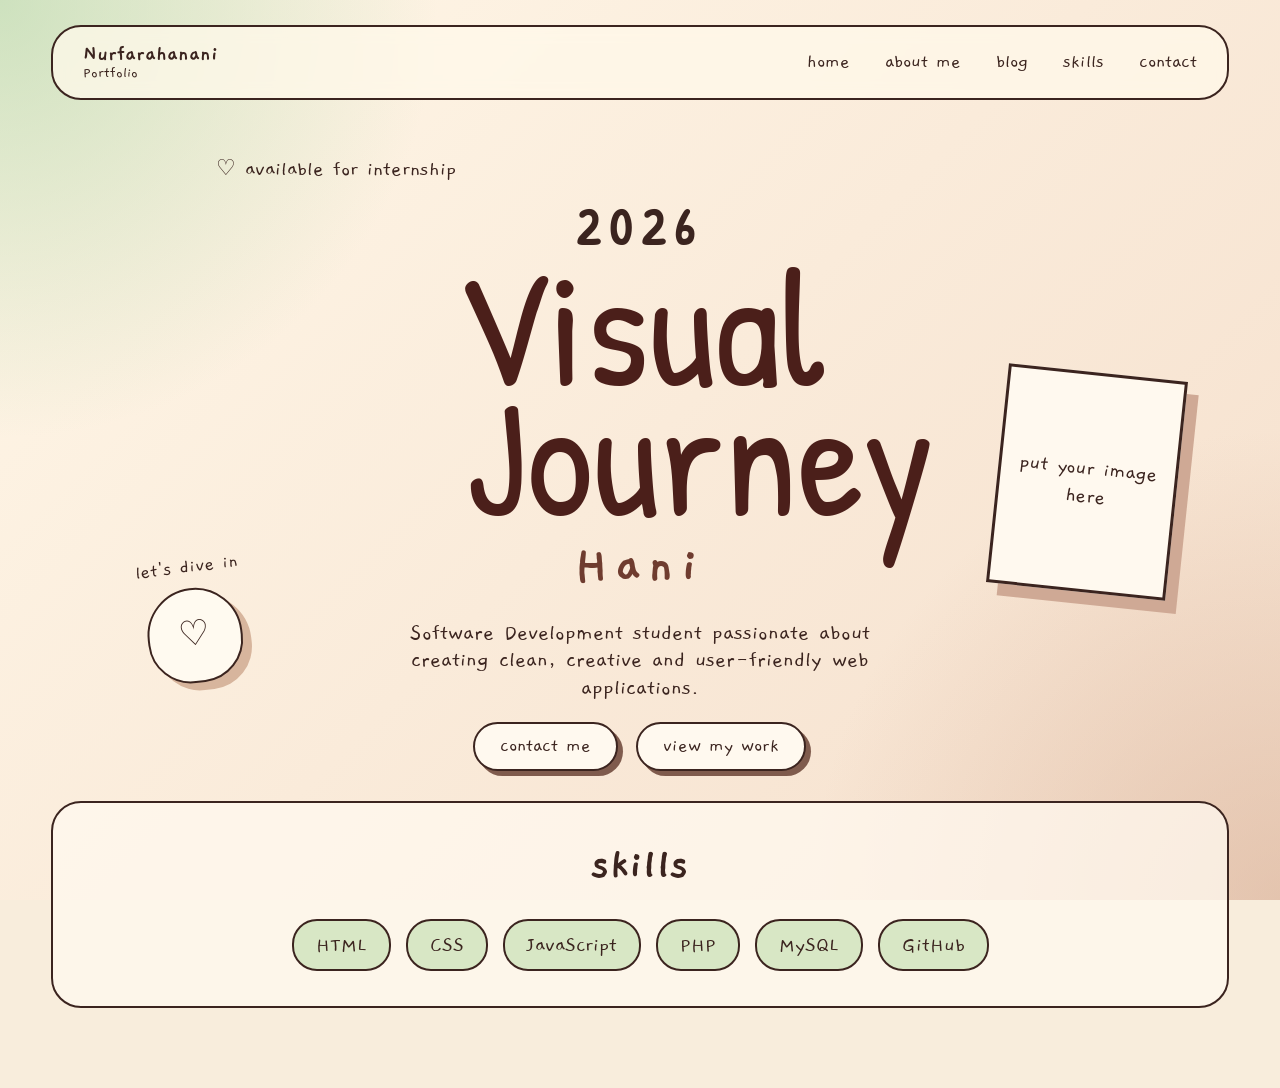
==== index.html @ 1315e707 "Added homepage first draft" ====
<!DOCTYPE html>
<html lang="en">
<head>
  <meta charset="UTF-8" />
  <meta name="viewport" content="width=device-width, initial-scale=1.0" />
  <title>Hani | Portfolio</title>
  <link rel="stylesheet" href="css/style.css" />
</head>
<body>

  <div class="page-bg"></div>

  <header class="navbar">
    <a href="index.html" class="brand">
      <span>Nurfarahanani</span>
      <small>Portfolio</small>
    </a>

    <nav class="nav-links" id="navLinks">
      <a href="index.html">home</a>
      <a href="about.html">about me</a>
      <a href="blog.html">blog</a>
      <a href="#skills">skills</a>
      <a href="#" onclick="openContact()">contact</a>
    </nav>

    <button class="menu-btn" onclick="toggleMenu()">☰</button>
  </header>

  <main class="hero">
    <p class="small-note">♡ available for internship</p>

    <section class="hero-content">
      <div class="doodle-box">
        <p>let's dive in</p>
        <div class="cat">♡</div>
      </div>

      <div class="main-title">
        <span class="year">2026</span>
        <h1>Visual<br><span>Journey</span></h1>
        <h2>Hani</h2>
        <p>
          Software Development student passionate about creating clean,
          creative and user-friendly web applications.
        </p>

        <div class="hero-buttons">
          <button onclick="openContact()">contact me</button>
          <a href="blog.html">view my work</a>
        </div>
      </div>

      <div class="photo-card">
        <div class="photo-placeholder">
          <p>put your image here</p>
        </div>
      </div>
    </section>
  </main>

  <section class="skills-section" id="skills">
    <h2>skills</h2>
    <div class="skills-grid">
      <span>HTML</span>
      <span>CSS</span>
      <span>JavaScript</span>
      <span>PHP</span>
      <span>MySQL</span>
      <span>GitHub</span>
    </div>
  </section>

  <div class="contact-popup" id="contactPopup">
    <div class="popup-card">
      <button class="close-popup" onclick="closeContact()">×</button>
      <h2>Contact Me</h2>
      <p><b>Email:</b> nrfarahananijaafar@gmail.com</p>
      <p><b>GitHub:</b> github.com/nurfarahanani</p>
      <p><b>Status:</b> Available for internship</p>
    </div>
  </div>

  <script src="js/script.js"></script>
</body>
</html>
---- css/style.css ----
@import url('https://fonts.googleapis.com/css2?family=Gaegu:wght@300;400;700&family=Patrick+Hand&display=swap');

* {
  margin: 0;
  padding: 0;
  box-sizing: border-box;
}

body {
  font-family: "Gaegu", cursive;
  min-height: 100vh;
  color: #3b241f;
  overflow-x: hidden;
  background: #f8eddc;
}

.page-bg {
  position: fixed;
  inset: 0;
  background:
    radial-gradient(circle at top left, rgba(179, 214, 168, 0.65), transparent 28%),
    radial-gradient(circle at bottom right, rgba(214, 174, 150, 0.55), transparent 30%),
    linear-gradient(135deg, #fff7e8, #f5dfcc);
  z-index: -1;
}

.navbar {
  width: 92%;
  margin: 25px auto 0;
  padding: 18px 30px;
  display: flex;
  align-items: center;
  justify-content: space-between;
  border: 2px solid #3b241f;
  border-radius: 30px;
  background: rgba(255, 248, 234, 0.75);
  backdrop-filter: blur(8px);
}

.brand {
  color: #3b241f;
  text-decoration: none;
  display: flex;
  flex-direction: column;
  line-height: 0.9;
  font-size: 23px;
  font-weight: 700;
}

.brand small {
  font-size: 16px;
  font-weight: 400;
}

.nav-links {
  display: flex;
  gap: 35px;
  align-items: center;
}

.nav-links a {
  color: #3b241f;
  text-decoration: none;
  font-size: 20px;
  position: relative;
}

.nav-links a::after {
  content: "";
  width: 0;
  height: 2px;
  background: #7c4a3b;
  position: absolute;
  left: 0;
  bottom: -4px;
  transition: 0.3s;
}

.nav-links a:hover::after {
  width: 100%;
}

.menu-btn {
  display: none;
  background: none;
  border: none;
  font-size: 30px;
  color: #3b241f;
}

.hero {
  width: 92%;
  margin: 55px auto 0;
  min-height: 68vh;
  position: relative;
}

.small-note {
  font-size: 22px;
  margin-left: 14%;
  margin-bottom: 10px;
}

.hero-content {
  display: grid;
  grid-template-columns: 1fr 2fr 1fr;
  align-items: center;
  gap: 20px;
}

.doodle-box {
  align-self: end;
  margin-bottom: 80px;
  text-align: center;
  font-size: 20px;
  transform: rotate(-7deg);
}

.cat {
  width: 95px;
  height: 95px;
  margin: 8px auto;
  border: 2px solid #3b241f;
  border-radius: 50% 50% 45% 45%;
  display: grid;
  place-items: center;
  font-size: 35px;
  background: #fffaf0;
  box-shadow: 8px 8px 0 #d7b59d;
}

.main-title {
  text-align: center;
}

.year {
  font-family: "Patrick Hand", cursive;
  font-size: 50px;
  letter-spacing: 10px;
  font-weight: bold;
}

.main-title h1 {
  font-family: "Patrick Hand", cursive;
  font-size: clamp(90px, 13vw, 180px);
  line-height: 0.78;
  font-weight: 400;
  color: #4b1f1a;
}

.main-title h1 span {
  display: inline-block;
  transform: translateX(60px);
}

.main-title h2 {
  font-size: 55px;
  letter-spacing: 7px;
  margin-top: 10px;
  color: #6f3c2f;
}

.main-title p {
  max-width: 520px;
  margin: 20px auto;
  font-size: 23px;
  line-height: 1.2;
}

.hero-buttons {
  display: flex;
  justify-content: center;
  gap: 18px;
  flex-wrap: wrap;
}

.hero-buttons button,
.hero-buttons a {
  font-family: "Gaegu", cursive;
  font-size: 20px;
  border: 2px solid #3b241f;
  border-radius: 30px;
  padding: 10px 25px;
  text-decoration: none;
  color: #3b241f;
  background: #fff9ef;
  cursor: pointer;
  box-shadow: 5px 5px 0 #7f5b4d;
  transition: 0.2s;
}

.hero-buttons button:hover,
.hero-buttons a:hover {
  transform: translate(3px, 3px);
  box-shadow: 2px 2px 0 #7f5b4d;
}

.photo-card {
  justify-self: center;
  transform: rotate(6deg);
}

.photo-placeholder {
  width: 180px;
  height: 220px;
  background: #fff9ef;
  border: 3px solid #3b241f;
  padding: 12px;
  display: grid;
  place-items: center;
  text-align: center;
  box-shadow: 12px 12px 0 #cfa995;
  font-size: 22px;
}

.skills-section {
  width: 92%;
  margin: 30px auto 80px;
  padding: 35px;
  border: 2px solid #3b241f;
  border-radius: 30px;
  background: rgba(255, 249, 239, 0.75);
}

.skills-section h2 {
  text-align: center;
  font-size: 45px;
  margin-bottom: 25px;
}

.skills-grid {
  display: flex;
  justify-content: center;
  gap: 15px;
  flex-wrap: wrap;
}

.skills-grid span {
  border: 2px solid #3b241f;
  border-radius: 25px;
  padding: 10px 22px;
  font-size: 22px;
  background: #d8e7c5;
}

.contact-popup {
  position: fixed;
  inset: 0;
  background: rgba(59, 36, 31, 0.35);
  display: none;
  justify-content: center;
  align-items: center;
  z-index: 99;
}

.contact-popup.active {
  display: flex;
}

.popup-card {
  width: min(420px, 90%);
  background: #fff9ef;
  border: 3px solid #3b241f;
  border-radius: 25px;
  padding: 30px;
  box-shadow: 12px 12px 0 #7f5b4d;
  position: relative;
  animation: pop 0.25s ease;
}

.popup-card h2 {
  font-size: 42px;
  margin-bottom: 15px;
}

.popup-card p {
  font-size: 22px;
  margin: 8px 0;
}

.close-popup {
  position: absolute;
  right: 18px;
  top: 12px;
  border: none;
  background: transparent;
  font-size: 35px;
  cursor: pointer;
  color: #3b241f;
}

@keyframes pop {
  from {
    transform: scale(0.85);
    opacity: 0;
  }
  to {
    transform: scale(1);
    opacity: 1;
  }
}

@media (max-width: 850px) {
  .navbar {
    padding: 15px 20px;
  }

  .menu-btn {
    display: block;
  }

  .nav-links {
    position: absolute;
    top: 95px;
    right: 4%;
    width: 220px;
    background: #fff9ef;
    border: 2px solid #3b241f;
    border-radius: 20px;
    padding: 20px;
    flex-direction: column;
    gap: 15px;
    display: none;
    z-index: 10;
  }

  .nav-links.active {
    display: flex;
  }

  .hero-content {
    grid-template-columns: 1fr;
    text-align: center;
  }

  .doodle-box {
    order: 3;
    margin-bottom: 10px;
  }

  .main-title h1 {
    font-size: 95px;
  }

  .main-title h1 span {
    transform: translateX(0);
  }

  .photo-card {
    transform: rotate(0);
  }

  .photo-placeholder {
    width: 150px;
    height: 180px;
  }

  .small-note {
    margin-left: 0;
    text-align: center;
  }
}
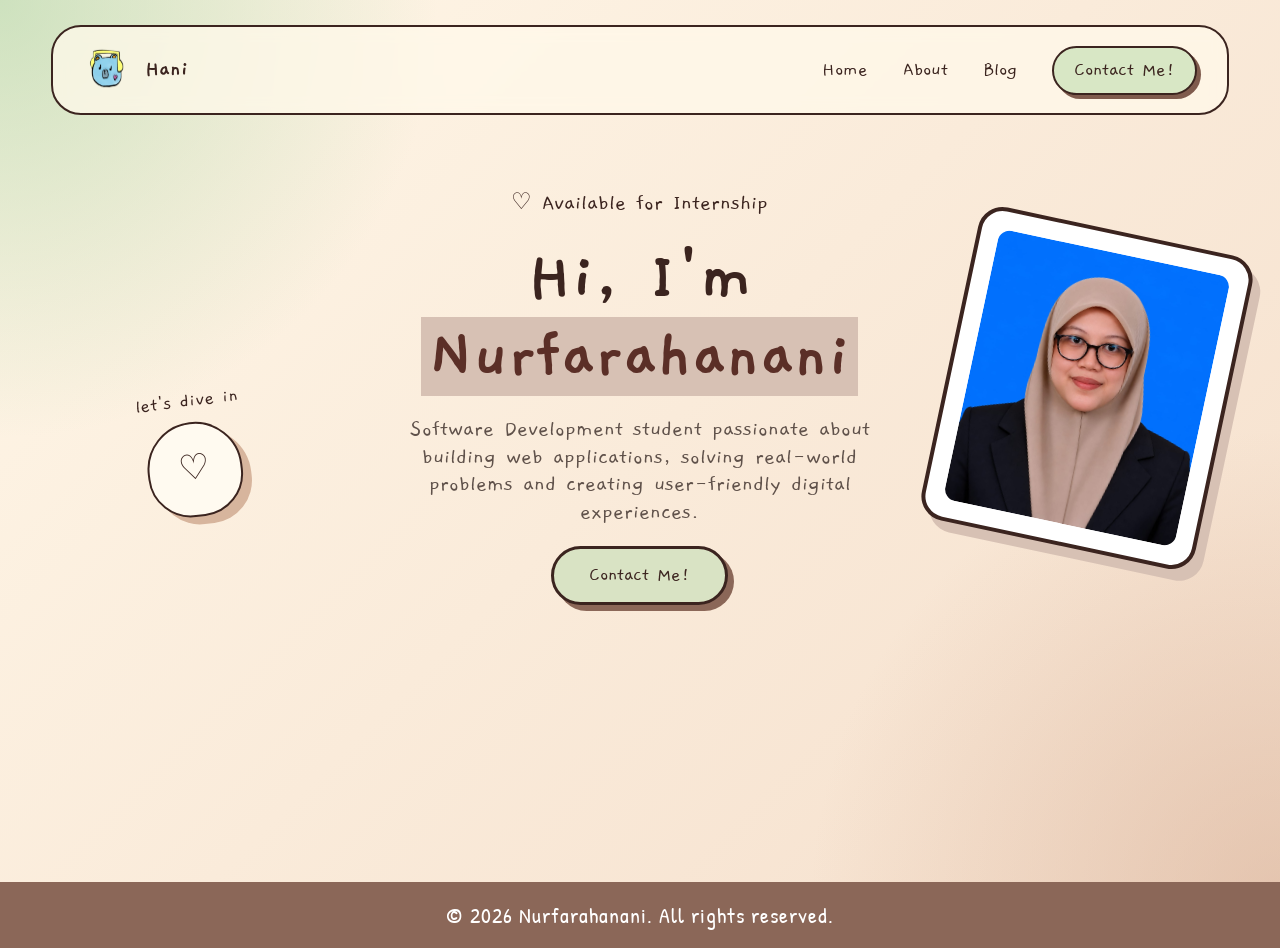
==== commit b926c8dc: "Refined homepage section" ====
--- a/index.html
+++ b/index.html
@@ -3,7 +3,8 @@
 <head>
   <meta charset="UTF-8" />
   <meta name="viewport" content="width=device-width, initial-scale=1.0" />
-  <title>Hani | Portfolio</title>
+  <title>Portfolio</title>
+  <link rel="icon" href="images/logo.png">
   <link rel="stylesheet" href="css/style.css" />
 </head>
 <body>
@@ -12,23 +13,24 @@
 
   <header class="navbar">
     <a href="index.html" class="brand">
-      <span>Nurfarahanani</span>
-      <small>Portfolio</small>
+        <img src="images/bear.png" alt="Logo" class="nav-logo">
+
+        <div>
+            <span>Hani</span>
+        </div>
     </a>
 
     <nav class="nav-links" id="navLinks">
-      <a href="index.html">home</a>
-      <a href="about.html">about me</a>
-      <a href="blog.html">blog</a>
-      <a href="#skills">skills</a>
-      <a href="#" onclick="openContact()">contact</a>
+      <a href="index.html">Home</a>
+      <a href="about.html">About</a>
+      <a href="blog.html">Blog</a>
+      <a href="#" class="contact-nav" onclick="openContact()">Contact Me!</a>
     </nav>
 
     <button class="menu-btn" onclick="toggleMenu()">☰</button>
   </header>
 
   <main class="hero">
-    <p class="small-note">♡ available for internship</p>
 
     <section class="hero-content">
       <div class="doodle-box">
@@ -37,39 +39,37 @@
       </div>
 
       <div class="main-title">
-        <span class="year">2026</span>
-        <h1>Visual<br><span>Journey</span></h1>
-        <h2>Hani</h2>
-        <p>
-          Software Development student passionate about creating clean,
-          creative and user-friendly web applications.
+
+        <p class="availability">
+            ♡ Available for Internship
+        </p>
+
+        <h1>
+            Hi, I'm <span>Nurfarahanani</span>
+        </h1>
+
+        <p class="hero-desc">
+            Software Development student passionate about building web applications,
+            solving real-world problems and creating user-friendly digital experiences.
         </p>
 
         <div class="hero-buttons">
-          <button onclick="openContact()">contact me</button>
-          <a href="blog.html">view my work</a>
+            <button onclick="openContact()">
+                Contact Me!
+            </button>
+
         </div>
-      </div>
 
-      <div class="photo-card">
-        <div class="photo-placeholder">
-          <p>put your image here</p>
+    </div>
+
+        <div class="photo-card">
+            <div class="doodle-frame">
+                <img src="images/profile pic.jpeg" alt="Hani">
+            </div>
         </div>
-      </div>
     </section>
   </main>
 
-  <section class="skills-section" id="skills">
-    <h2>skills</h2>
-    <div class="skills-grid">
-      <span>HTML</span>
-      <span>CSS</span>
-      <span>JavaScript</span>
-      <span>PHP</span>
-      <span>MySQL</span>
-      <span>GitHub</span>
-    </div>
-  </section>
 
   <div class="contact-popup" id="contactPopup">
     <div class="popup-card">
@@ -82,5 +82,10 @@
   </div>
 
   <script src="js/script.js"></script>
+
+    <footer class="footer">
+        <p>© 2026 Nurfarahanani. All rights reserved.</p>
+    </footer>
+
 </body>
 </html>
--- a/css/style.css
+++ b/css/style.css
@@ -41,10 +41,22 @@
   color: #3b241f;
   text-decoration: none;
   display: flex;
-  flex-direction: column;
+  align-items: center;
+  gap: 12px;
   line-height: 0.9;
   font-size: 23px;
   font-weight: 700;
+}
+
+.brand div{
+  display:flex;
+  flex-direction:column;
+}
+
+.nav-logo{
+    width:50px;
+    height:50px;
+    border-radius:50%;
 }
 
 .brand small {
@@ -140,17 +152,33 @@
   font-weight: bold;
 }
 
-.main-title h1 {
-  font-family: "Patrick Hand", cursive;
-  font-size: clamp(90px, 13vw, 180px);
-  line-height: 0.78;
-  font-weight: 400;
-  color: #4b1f1a;
+.main-title h1{
+    font-size:4.5rem;
+    line-height:1.1;
+    color:#3b241f;
+    margin-bottom:15px;
 }
 
 .main-title h1 span {
   display: inline-block;
-  transform: translateX(60px);
+  color: #5b2f27;
+  background: #d7c1b4;
+  padding: 0 8px;
+  border-radius: 0;
+  transform: none;
+}
+
+.hero-desc{
+    max-width:500px;
+    font-size:1.1rem;
+    line-height:1.8;
+    color:#5f514a;
+    margin:20px auto;
+}
+
+.availability{
+    margin-bottom:20px;
+    font-size:1rem;
 }
 
 .main-title h2 {
@@ -174,19 +202,46 @@
   flex-wrap: wrap;
 }
 
+.main-title h2 {
+  font-size: 55px;
+  letter-spacing: 7px;
+  margin-top: 10px;
+  color: #6f3c2f;
+}
+
+.main-title p {
+  max-width: 520px;
+  margin: 20px auto;
+  font-size: 23px;
+  line-height: 1.2;
+}
+
+.hero-buttons {
+  display: flex;
+  justify-content: center;
+  gap: 18px;
+  flex-wrap: wrap;
+}
+
 .hero-buttons button,
-.hero-buttons a {
-  font-family: "Gaegu", cursive;
-  font-size: 20px;
-  border: 2px solid #3b241f;
-  border-radius: 30px;
-  padding: 10px 25px;
-  text-decoration: none;
-  color: #3b241f;
-  background: #fff9ef;
-  cursor: pointer;
-  box-shadow: 5px 5px 0 #7f5b4d;
-  transition: 0.2s;
+.hero-buttons a{
+    background: #d9e3c4; /* warna hijau navbar */
+    color: #3b241f;
+
+    border: 3px solid #3b241f;
+    border-radius: 50px;
+
+    padding: 14px 35px;
+
+    font-family: inherit;
+    font-size: 20px;
+
+    box-shadow: 6px 6px 0 #8b6758;
+
+    text-decoration: none;
+    cursor: pointer;
+
+    transition: all 0.3s ease;
 }
 
 .hero-buttons button:hover,
@@ -200,17 +255,43 @@
   transform: rotate(6deg);
 }
 
-.photo-placeholder {
-  width: 180px;
-  height: 220px;
-  background: #fff9ef;
-  border: 3px solid #3b241f;
-  padding: 12px;
-  display: grid;
-  place-items: center;
-  text-align: center;
-  box-shadow: 12px 12px 0 #cfa995;
-  font-size: 22px;
+
+.photo-placeholder{
+    width:180px;
+    height:220px;
+    overflow:hidden;
+}
+
+.photo-placeholder img{
+    width:100%;
+    height:100%;
+    object-fit:cover;
+}
+
+.doodle-frame{
+    width:280px;
+    height:320px;
+
+    padding:18px;
+
+    background:#fff;
+
+    border:4px solid #3b241f;
+
+    border-radius:25px;
+
+    transform:rotate(6deg);
+
+    box-shadow:10px 10px 0 #d7c1b4;
+
+    position:relative;
+}
+
+.doodle-frame img{
+    width:100%;
+    height:100%;
+    object-fit:cover;
+    border-radius:12px;
 }
 
 .skills-section {
@@ -255,6 +336,18 @@
 
 .contact-popup.active {
   display: flex;
+}
+
+.contact-nav{
+    background:#d8e7c5;
+    padding:10px 20px;
+    border:2px solid #3b241f;
+    border-radius:30px;
+    box-shadow:4px 4px 0 #7f5b4d;
+}
+
+.contact-nav:hover{
+    transform:translateY(-2px);
 }
 
 .popup-card {
@@ -287,6 +380,23 @@
   font-size: 35px;
   cursor: pointer;
   color: #3b241f;
+}
+
+.footer{
+    width:100%;
+    text-align:center;
+
+    background:#8b6758;
+    color:white;
+
+    padding:18px 10px;
+
+    margin-top:100px;
+
+    font-family:"Patrick Hand", cursive;
+    font-size:22px;
+
+    letter-spacing:1px;
 }
 
 @keyframes pop {
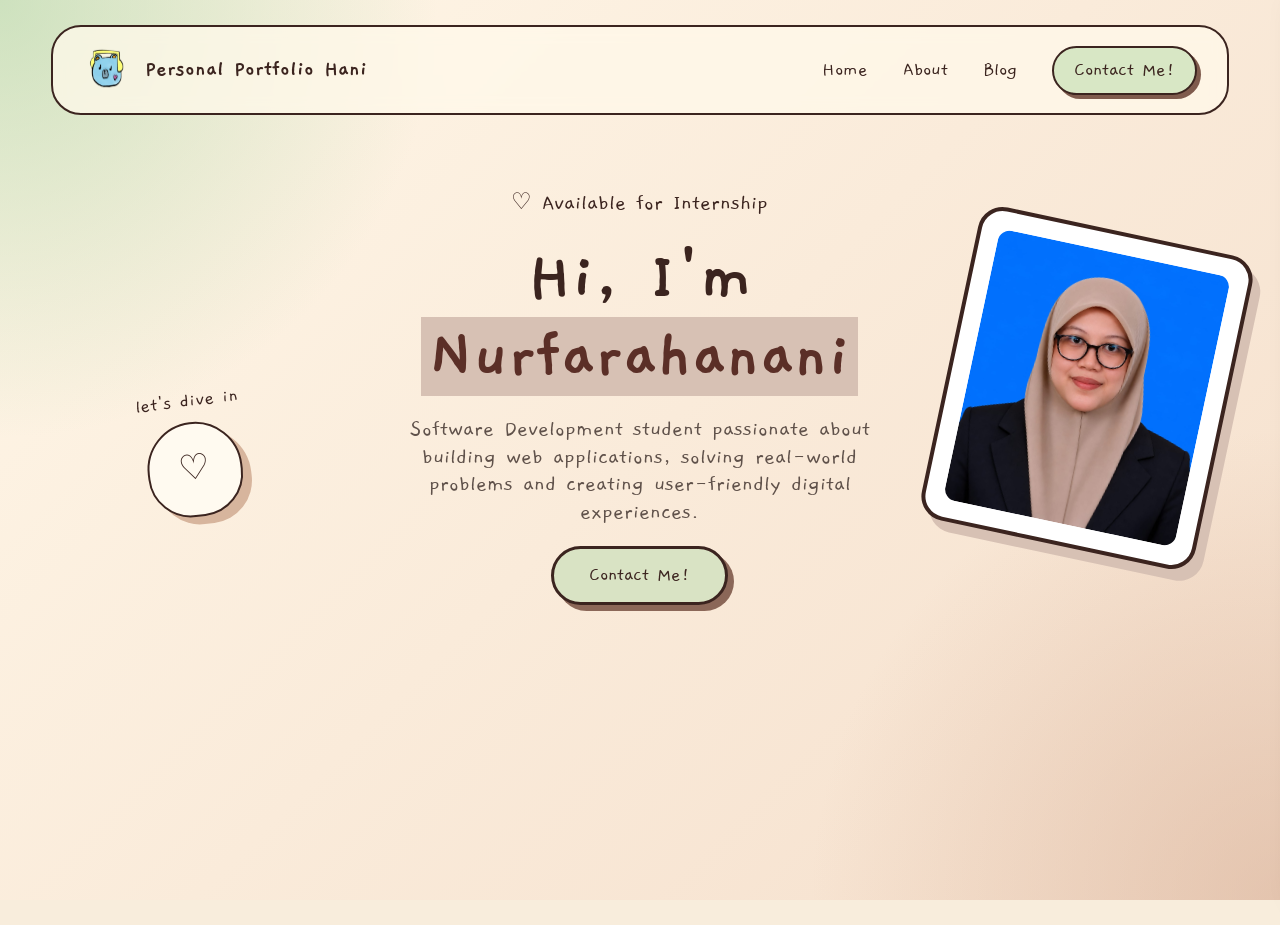
==== commit 0cc0fada: "Added contact sidebar" ====
--- a/index.html
+++ b/index.html
@@ -16,16 +16,16 @@
         <img src="images/bear.png" alt="Logo" class="nav-logo">
 
         <div>
-            <span>Hani</span>
+            <span>Personal Portfolio Hani</span>
         </div>
     </a>
 
     <nav class="nav-links" id="navLinks">
-      <a href="index.html">Home</a>
-      <a href="about.html">About</a>
-      <a href="blog.html">Blog</a>
-      <a href="#" class="contact-nav" onclick="openContact()">Contact Me!</a>
-    </nav>
+    <a href="index.html">Home</a>
+    <a href="about.html">About</a>
+    <a href="blog.html">Blog</a>
+    <a href="#" class="contact-nav" onclick="openContact()">Contact Me!</a>
+  </nav>
 
     <button class="menu-btn" onclick="toggleMenu()">☰</button>
   </header>
@@ -71,21 +71,55 @@
   </main>
 
 
-  <div class="contact-popup" id="contactPopup">
-    <div class="popup-card">
-      <button class="close-popup" onclick="closeContact()">×</button>
-      <h2>Contact Me</h2>
-      <p><b>Email:</b> nrfarahananijaafar@gmail.com</p>
-      <p><b>GitHub:</b> github.com/nurfarahanani</p>
-      <p><b>Status:</b> Available for internship</p>
-    </div>
+ <!-- CONTACT OVERLAY -->
+<div class="contact-overlay" id="contactOverlay" onclick="closeContact()"></div>
+
+<!-- CONTACT SIDEBAR -->
+<div class="contact-sidebar" id="contactPopup">
+
+  <button class="close-contact" onclick="closeContact()">×</button>
+
+  <h2>Get in Touch</h2>
+
+  <div class="contact-row">
+    <div class="contact-icon">✉</div>
+    <p>nrfarahananijaafar@gmail.com</p>
   </div>
 
-  <script src="js/script.js"></script>
+  <div class="contact-row">
+    <div class="contact-icon">✆</div>
+    <p>+60 19-638 1476</p>
+  </div>
 
-    <footer class="footer">
-        <p>© 2026 Nurfarahanani. All rights reserved.</p>
-    </footer>
+  <div class="contact-row">
+    <div class="contact-icon">⚲</div>
+    <p>Pasir Mas, Kelantan</p>
+  </div>
 
+  <h3>Social Media</h3>
+
+  <div class="contact-socials">
+
+    <a href="https://github.com/nurfarahanani" target="_blank">
+      <img src="images/github.png" alt="GitHub">
+    </a>
+
+    <a href="https://linkedin.com/in/YOUR-LINKEDIN" target="_blank">
+      <img src="images/li.webp" alt="LinkedIn">
+    </a>
+
+    <a href="mailto:nrfarahananijaafar@gmail.com">
+      <img src="images/OIP.webp" alt="Email">
+    </a>
+
+    <a href="files/Nurfarahanani CV.pdf" download>
+      <img src="images/resume.webp" alt="Resume">
+    </a>
+
+  </div>
+
+</div>
+
+<script src="js/script.js"></script>
 </body>
-</html>+ </html>
--- a/css/style.css
+++ b/css/style.css
@@ -69,6 +69,8 @@
   gap: 35px;
   align-items: center;
 }
+
+
 
 .nav-links a {
   color: #3b241f;
@@ -386,18 +388,745 @@
     width:100%;
     text-align:center;
 
-    background:#8b6758;
-    color:white;
-
-    padding:18px 10px;
+    background:#6f4a3e;
+    color:#fff;
+
+    padding:20px;
 
     margin-top:100px;
 
     font-family:"Patrick Hand", cursive;
-    font-size:22px;
-
-    letter-spacing:1px;
-}
+    font-size:20px;
+}
+
+.about-page {
+  width: 92%;
+  min-height: 70vh;
+  margin: 80px auto 60px;
+}
+
+.about-container {
+  display: grid;
+  grid-template-columns: 0.9fr 1.4fr;
+  gap: 70px;
+  align-items: center;
+  padding: 50px;
+}
+
+.about-image {
+  display: flex;
+  justify-content: center;
+  align-items: center;
+}
+
+.about-image img {
+  width: 320px;
+  height: 320px;
+  object-fit: cover;
+  object-position: center;
+  border-radius: 50%;
+  border: 4px solid #3b241f;
+  box-shadow: 12px 12px 0 #d7c1b4;
+  display: block;
+}
+
+.about-content {
+  max-width: 850px;
+}
+
+.about-content h1 {
+  font-size: 55px;
+  color: #3b241f;
+  margin-bottom: 20px;
+}
+
+.about-content p {
+  font-size: 22px;
+  line-height: 1.4;
+  color: #4b3832;
+  margin-bottom: 15px;
+}
+
+.download-btn {
+  display: inline-block;
+  margin: 15px 0 25px;
+  padding: 10px 22px;
+  background: #d9e3c4;
+  color: #3b241f;
+  border: 2px solid #3b241f;
+  border-radius: 25px;
+  box-shadow: 5px 5px 0 #8b6758;
+  text-decoration: none;
+  font-size: 20px;
+}
+
+.download-btn:hover {
+  transform: translate(3px, 3px);
+  box-shadow: 2px 2px 0 #8b6758;
+}
+
+.blog-page {
+  width: 92%;
+  margin: 70px auto 80px;
+}
+
+.blog-header {
+  text-align: center;
+  max-width: 850px;
+  margin: 0 auto 45px;
+}
+
+.blog-header p {
+  font-size: 24px;
+  color: #6f3c2f;
+  margin-bottom: 8px;
+}
+
+.blog-header h1 {
+  font-size: clamp(55px, 8vw, 95px);
+  color: #4b1f1a;
+  font-family: "Patrick Hand", cursive;
+  line-height: 1;
+  margin-bottom: 15px;
+}
+
+.blog-header span {
+  display: block;
+  font-size: 23px;
+  line-height: 1.3;
+  color: #4b3832;
+}
+
+.project-grid {
+  display: grid;
+  grid-template-columns: repeat(3, 1fr);
+  gap: 25px;
+}
+
+.project-card {
+  background: rgba(255, 249, 239, 0.88);
+  border: 2px solid #3b241f;
+  border-radius: 28px;
+  padding: 28px;
+  box-shadow: 8px 8px 0 #d7c1b4;
+  transition: 0.25s;
+}
+
+.project-card:hover {
+  transform: translate(4px, 4px);
+  box-shadow: 4px 4px 0 #d7c1b4;
+}
+
+.project-icon {
+  font-size: 42px;
+  margin-bottom: 10px;
+}
+
+.project-card h2 {
+  font-size: 32px;
+  color: #3b241f;
+  margin-bottom: 10px;
+}
+
+.project-card p {
+  font-size: 21px;
+  line-height: 1.25;
+  color: #4b3832;
+  margin-bottom: 18px;
+}
+
+.tech-tags {
+  display: flex;
+  flex-wrap: wrap;
+  gap: 8px;
+  margin-bottom: 20px;
+}
+
+.tech-tags span {
+  background: #d9e3c4;
+  border: 1.5px solid #3b241f;
+  border-radius: 20px;
+  padding: 5px 12px;
+  font-size: 17px;
+  color: #3b241f;
+}
+
+.project-card button {
+  font-family: "Gaegu", cursive;
+  font-size: 20px;
+  background: #8b6758;
+  color: #fff9ef;
+  border: 2px solid #3b241f;
+  border-radius: 25px;
+  padding: 9px 20px;
+  cursor: pointer;
+  box-shadow: 4px 4px 0 #3b241f;
+  transition: 0.2s;
+}
+
+.project-card button:hover {
+  transform: translate(2px, 2px);
+  box-shadow: 2px 2px 0 #3b241f;
+}
+
+.project-popup {
+  position: fixed;
+  inset: 0;
+  background: rgba(59, 36, 31, 0.45);
+  display: none;
+  justify-content: center;
+  align-items: center;
+  z-index: 100;
+  padding: 20px;
+}
+
+.project-popup.active {
+  display: flex;
+}
+
+.project-popup-card {
+  width: min(720px, 95%);
+  max-height: 85vh;
+  overflow-y: auto;
+  background: #fff9ef;
+  border: 3px solid #3b241f;
+  border-radius: 28px;
+  padding: 35px;
+  position: relative;
+  animation: pop 0.25s ease;
+}
+
+#projectDetails h2 {
+  font-size: 42px;
+  color: #3b241f;
+  margin-bottom: 12px;
+}
+
+#projectDetails h3 {
+  font-size: 28px;
+  color: #6f3c2f;
+  margin-top: 18px;
+  margin-bottom: 8px;
+}
+
+#projectDetails p,
+#projectDetails li {
+  font-size: 21px;
+  line-height: 1.3;
+  color: #4b3832;
+}
+
+#projectDetails ul {
+  padding-left: 25px;
+}
+
+.showcase-page {
+  width: 92%;
+  margin: 70px auto 80px;
+}
+
+.showcase-header {
+  text-align: center;
+  max-width: 850px;
+  margin: 0 auto 45px;
+}
+
+.showcase-header p {
+  font-size: 24px;
+  color: #6f3c2f;
+  margin-bottom: 8px;
+}
+
+.showcase-header h1 {
+  font-size: clamp(55px, 8vw, 95px);
+  color: #4b1f1a;
+  font-family: "Patrick Hand", cursive;
+  line-height: 1;
+  margin-bottom: 15px;
+}
+
+.showcase-header span {
+  display: block;
+  font-size: 23px;
+  line-height: 1.3;
+  color: #4b3832;
+}
+
+.showcase-tabs {
+  width: min(520px, 100%);
+  margin: 0 auto 45px;
+  display: flex;
+  gap: 15px;
+  justify-content: center;
+  background: rgba(255, 249, 239, 0.75);
+  border: 2px solid #3b241f;
+  border-radius: 28px;
+  padding: 10px;
+  box-shadow: 7px 7px 0 #d7c1b4;
+}
+
+.tab-btn {
+  flex: 1;
+  font-family: "Gaegu", cursive;
+  font-size: 23px;
+  border: none;
+  border-radius: 22px;
+  padding: 12px 18px;
+  cursor: pointer;
+  color: #3b241f;
+  background: transparent;
+  transition: 0.25s;
+}
+
+.tab-btn.active {
+  background: #d9e3c4;
+  border: 2px solid #3b241f;
+  box-shadow: 4px 4px 0 #8b6758;
+}
+
+.tab-content {
+  display: none;
+}
+
+.tab-content.active {
+  display: block;
+}
+
+.portfolio-grid {
+  display: grid;
+  grid-template-columns: repeat(3, 1fr);
+  gap: 25px;
+}
+
+.portfolio-card {
+  background: #fff9ef;
+  border: 2px solid #3b241f;
+  border-radius: 28px;
+  overflow: hidden;
+  box-shadow: 8px 8px 0 #d7c1b4;
+  cursor: pointer;
+  transition: 0.25s;
+}
+
+.portfolio-card:hover {
+  transform: translate(4px, 4px);
+  box-shadow: 4px 4px 0 #d7c1b4;
+}
+
+.portfolio-card img {
+  width: 100%;
+  height: 230px;
+  object-fit: cover;
+  display: block;
+  background: #f3e4d6;
+}
+
+.portfolio-info {
+  padding: 22px;
+}
+
+.portfolio-info h2 {
+  font-size: 31px;
+  color: #3b241f;
+  margin-bottom: 8px;
+}
+
+.portfolio-info p {
+  font-size: 21px;
+  color: #4b3832;
+  line-height: 1.2;
+  margin-bottom: 12px;
+}
+
+.portfolio-info span {
+  display: inline-block;
+  font-size: 18px;
+  background: #d9e3c4;
+  color: #3b241f;
+  border: 1.5px solid #3b241f;
+  border-radius: 18px;
+  padding: 6px 12px;
+}
+
+.skills-showcase {
+  display: grid;
+  grid-template-columns: repeat(2, 1fr);
+  gap: 25px;
+}
+
+.skill-category {
+  background: rgba(255, 249, 239, 0.88);
+  border: 2px solid #3b241f;
+  border-radius: 28px;
+  padding: 30px;
+  box-shadow: 8px 8px 0 #d7c1b4;
+}
+
+.skill-category h2 {
+  font-size: 35px;
+  color: #3b241f;
+  margin-bottom: 18px;
+}
+
+.skill-tags {
+  display: flex;
+  flex-wrap: wrap;
+  gap: 12px;
+}
+
+.skill-tags span {
+  background: #d9e3c4;
+  color: #3b241f;
+  border: 1.5px solid #3b241f;
+  border-radius: 25px;
+  padding: 8px 16px;
+  font-size: 20px;
+}
+
+.project-popup {
+  position: fixed;
+  inset: 0;
+  background: rgba(59, 36, 31, 0.45);
+  display: none;
+  justify-content: center;
+  align-items: center;
+  z-index: 100;
+  padding: 20px;
+}
+
+.project-popup.active {
+  display: flex;
+}
+
+.project-popup-card {
+  width: min(720px, 95%);
+  max-height: 85vh;
+  overflow-y: auto;
+  background: #fff9ef;
+  border: 3px solid #3b241f;
+  border-radius: 28px;
+  padding: 35px;
+  box-shadow: 12px 12px 0 #8b6758;
+  position: relative;
+}
+
+#projectDetails h2 {
+  font-size: 42px;
+  color: #3b241f;
+  margin-bottom: 12px;
+}
+
+#projectDetails h3 {
+  font-size: 28px;
+  color: #6f3c2f;
+  margin-top: 18px;
+  margin-bottom: 8px;
+}
+
+#projectDetails p,
+#projectDetails li {
+  font-size: 21px;
+  line-height: 1.3;
+  color: #4b3832;
+}
+
+#projectDetails ul {
+  padding-left: 25px;
+}
+
+
+@media (max-width: 950px) {
+  .portfolio-grid {
+    grid-template-columns: repeat(2, 1fr);
+  }
+
+  .skills-showcase {
+    grid-template-columns: 1fr;
+  }
+}
+
+@media (max-width: 650px) {
+  .portfolio-grid {
+    grid-template-columns: 1fr;
+  }
+
+  .showcase-tabs {
+    flex-direction: column;
+  }
+
+  .project-popup-card {
+    padding: 28px 22px;
+  }
+}
+
+.skills-grid{
+    display: grid;
+    grid-template-columns: repeat(auto-fit, minmax(180px, 1fr));
+    gap: 30px;
+    margin-top: 40px;
+    justify-items: center;
+}
+
+.skill-card{
+    background: rgba(35, 25, 22, 0.72);
+    border: 1.5px solid rgba(255, 249, 239, 0.25);
+    border-radius: 25px;
+    backdrop-filter: blur(8px);
+
+    display: flex;
+    flex-direction: column;
+    justify-content: center;
+    align-items: center;
+
+    width: 160px;
+    height: 140px;
+    padding: 20px;
+
+    text-align: center;
+    transition: 0.3s ease;
+}
+
+.skill-card:hover{
+    transform: translateY(-8px);
+    background: rgba(35, 25, 22, 0.85);
+}
+
+.skill-card img{
+    width: 65px;
+    height: 65px;
+    object-fit: contain;
+    margin-bottom: 18px;
+}
+
+.skill-card h3{
+    color: #fff9ef;
+    font-size: 18px;
+    margin: 0;
+    font-weight: 500;
+}
+
+.contact-page {
+  width: 92%;
+  min-height: 70vh;
+  margin: 80px auto 60px;
+  display: flex;
+  justify-content: center;
+  align-items: center;
+}
+
+.contact-box {
+  width: min(800px, 100%);
+  background: rgba(255, 249, 239, 0.88);
+  border: 2px solid #3b241f;
+  border-radius: 30px;
+  padding: 45px;
+  text-align: center;
+  box-shadow: 10px 10px 0 #d7c1b4;
+}
+
+.contact-box h1 {
+  font-size: 65px;
+  color: #3b241f;
+  margin-bottom: 15px;
+}
+
+.contact-box p {
+  font-size: 22px;
+  color: #4b3832;
+  line-height: 1.3;
+}
+
+.contact-info {
+  margin-top: 35px;
+  display: grid;
+  gap: 18px;
+}
+
+.contact-info div {
+  background: rgba(35, 25, 22, 0.72);
+  color: #fff9ef;
+  border-radius: 20px;
+  padding: 20px;
+}
+
+.contact-info h3 {
+  font-size: 26px;
+  margin-bottom: 5px;
+}
+
+.contact-info p {
+  color: #fff9ef;
+  font-size: 21px;
+}
+
+
+/* CONTACT SIDEBAR */
+
+.contact-overlay{
+  position:fixed;
+  inset:0;
+  background:rgba(0,0,0,0.4);
+  backdrop-filter:blur(5px);
+  opacity:0;
+  pointer-events:none;
+  transition:.3s;
+  z-index:9998;
+}
+
+.contact-overlay.active{
+  opacity:1;
+  pointer-events:auto;
+}
+
+.contact-sidebar{
+  position:fixed;
+  top:0;
+  right:-430px;
+  width:400px;
+  height:100vh;
+
+  background:#fff8ef;
+
+  padding:50px 35px;
+
+  transition:.4s ease;
+
+  z-index:9999;
+
+  box-shadow:-10px 0 30px rgba(0,0,0,.15);
+}
+
+.contact-sidebar.active{
+  right:0;
+}
+
+.close-contact{
+  position:absolute;
+  top:20px;
+  right:20px;
+
+  border:none;
+  background:none;
+
+  font-size:32px;
+  cursor:pointer;
+
+  color:#3b241f;
+}
+
+.contact-sidebar h2{
+  font-size:42px;
+  color:#3b241f;
+  margin-bottom:35px;
+}
+
+.contact-sidebar h3{
+  margin-top:40px;
+  margin-bottom:20px;
+  color:#3b241f;
+}
+
+.contact-row{
+  display:flex;
+  align-items:center;
+  gap:15px;
+  margin-bottom:20px;
+}
+
+.contact-icon{
+  width:45px;
+  height:45px;
+
+  border-radius:50%;
+
+  background:#b23b2e;
+  color:white;
+
+  display:flex;
+  justify-content:center;
+  align-items:center;
+
+  font-size:20px;
+}
+
+.contact-row p{
+  color:#4b3832;
+  font-size:18px;
+}
+
+.contact-socials{
+  display:flex;
+  gap:15px;
+}
+
+.contact-socials a{
+  width:55px;
+  height:55px;
+
+  border-radius:50%;
+
+  background:#b23b2e;
+
+  display:flex;
+  justify-content:center;
+  align-items:center;
+
+  transition:.3s;
+}
+
+.contact-socials a:hover{
+  transform:translateY(-5px);
+}
+
+.contact-socials img{
+  width:28px;
+  height:28px;
+  object-fit:contain;
+
+  filter: brightness(0) invert(1);
+}
+
+@media(max-width:768px){
+
+  .contact-sidebar{
+    width:100%;
+    right:-100%;
+  }
+
+}
+
+
+@media (max-width: 950px) {
+  .project-grid {
+    grid-template-columns: repeat(2, 1fr);
+  }
+}
+
+@media (max-width: 650px) {
+  .project-grid {
+    grid-template-columns: 1fr;
+  }
+
+  .project-popup-card {
+    padding: 28px 22px;
+  }
+}
+
+
+@media (max-width: 900px) {
+  .about-container {
+    grid-template-columns: 1fr;
+    text-align: center;
+    padding: 30px 15px;
+    gap: 35px;
+  }
+
+  .about-image img {
+    width: 230px;
+    height: 230px;
+  }
+}
+
 
 @keyframes pop {
   from {
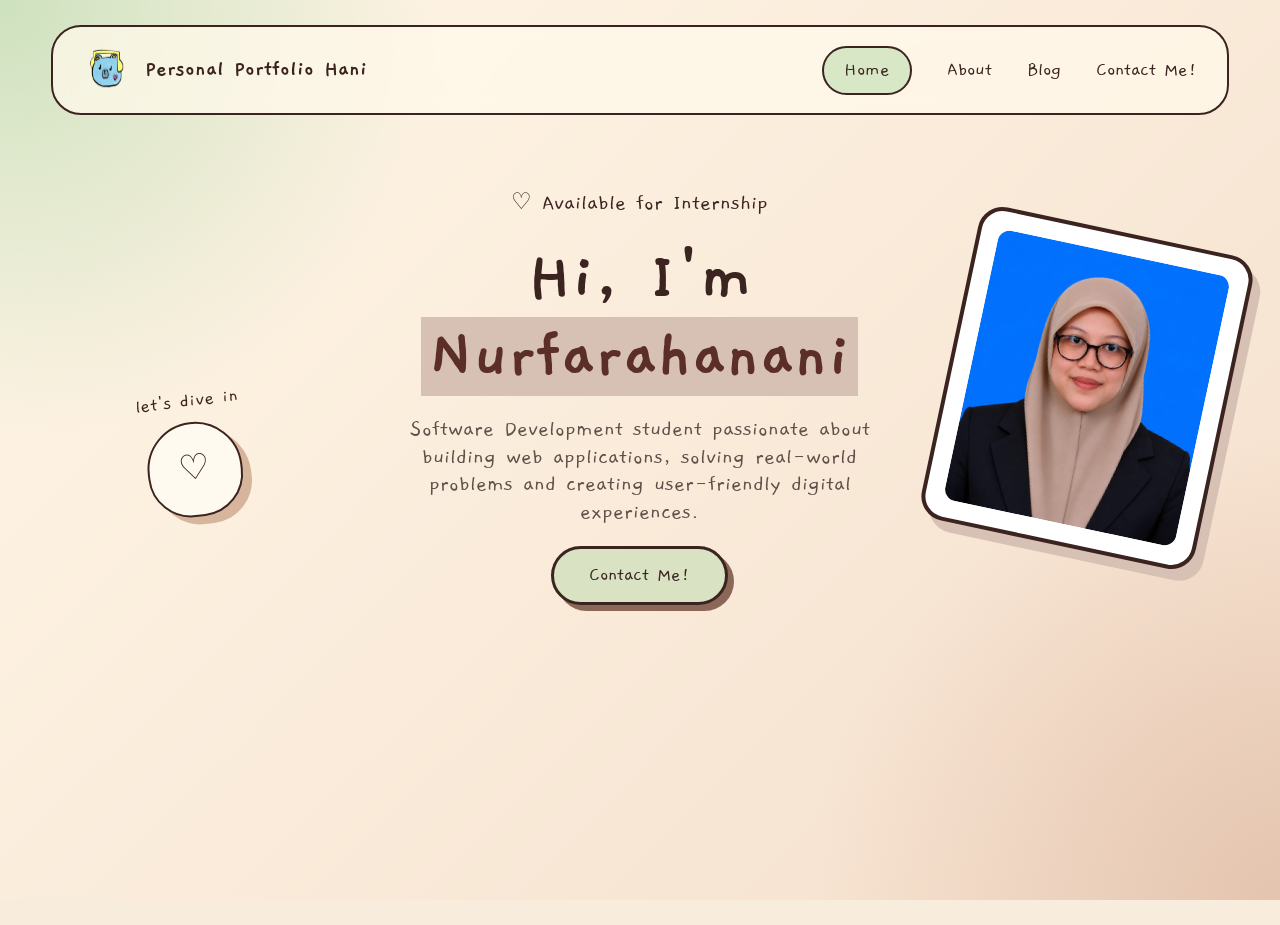
==== commit dd3d43c5: "Changed contact page and improved mobile navigation" ====
--- a/index.html
+++ b/index.html
@@ -21,10 +21,10 @@
     </a>
 
     <nav class="nav-links" id="navLinks">
-    <a href="index.html">Home</a>
+    <a href="index.html" class="active">Home</a>
     <a href="about.html">About</a>
     <a href="blog.html">Blog</a>
-    <a href="#" class="contact-nav" onclick="openContact()">Contact Me!</a>
+    <a href="contact.html">Contact Me!</a>
   </nav>
 
     <button class="menu-btn" onclick="toggleMenu()">☰</button>
@@ -54,9 +54,9 @@
         </p>
 
         <div class="hero-buttons">
-            <button onclick="openContact()">
-                Contact Me!
-            </button>
+            <a href="contact.html">
+              Contact Me!
+            </a>
 
         </div>
 
@@ -71,55 +71,6 @@
   </main>
 
 
- <!-- CONTACT OVERLAY -->
-<div class="contact-overlay" id="contactOverlay" onclick="closeContact()"></div>
-
-<!-- CONTACT SIDEBAR -->
-<div class="contact-sidebar" id="contactPopup">
-
-  <button class="close-contact" onclick="closeContact()">×</button>
-
-  <h2>Get in Touch</h2>
-
-  <div class="contact-row">
-    <div class="contact-icon">✉</div>
-    <p>nrfarahananijaafar@gmail.com</p>
-  </div>
-
-  <div class="contact-row">
-    <div class="contact-icon">✆</div>
-    <p>+60 19-638 1476</p>
-  </div>
-
-  <div class="contact-row">
-    <div class="contact-icon">⚲</div>
-    <p>Pasir Mas, Kelantan</p>
-  </div>
-
-  <h3>Social Media</h3>
-
-  <div class="contact-socials">
-
-    <a href="https://github.com/nurfarahanani" target="_blank">
-      <img src="images/github.png" alt="GitHub">
-    </a>
-
-    <a href="https://linkedin.com/in/YOUR-LINKEDIN" target="_blank">
-      <img src="images/li.webp" alt="LinkedIn">
-    </a>
-
-    <a href="mailto:nrfarahananijaafar@gmail.com">
-      <img src="images/OIP.webp" alt="Email">
-    </a>
-
-    <a href="files/Nurfarahanani CV.pdf" download>
-      <img src="images/resume.webp" alt="Resume">
-    </a>
-
-  </div>
-
-</div>
-
 <script src="js/script.js"></script>
 </body>
  </html>
--- a/css/style.css
+++ b/css/style.css
@@ -94,6 +94,21 @@
   width: 100%;
 }
 
+.nav-links a.active,
+.contact-nav.active {
+  background: #d8e7c5;
+  padding: 10px 20px;
+  border: 2px solid #3b241f;
+  border-radius: 30px;
+
+}
+
+.nav-links a.active::after,
+.contact-nav::after {
+  display: none;
+}
+
+
 .menu-btn {
   display: none;
   background: none;
@@ -326,62 +341,18 @@
   background: #d8e7c5;
 }
 
-.contact-popup {
-  position: fixed;
-  inset: 0;
-  background: rgba(59, 36, 31, 0.35);
-  display: none;
-  justify-content: center;
-  align-items: center;
-  z-index: 99;
-}
-
-.contact-popup.active {
-  display: flex;
-}
-
-.contact-nav{
-    background:#d8e7c5;
-    padding:10px 20px;
-    border:2px solid #3b241f;
-    border-radius:30px;
-    box-shadow:4px 4px 0 #7f5b4d;
-}
-
-.contact-nav:hover{
-    transform:translateY(-2px);
-}
-
-.popup-card {
-  width: min(420px, 90%);
-  background: #fff9ef;
-  border: 3px solid #3b241f;
-  border-radius: 25px;
-  padding: 30px;
-  box-shadow: 12px 12px 0 #7f5b4d;
-  position: relative;
-  animation: pop 0.25s ease;
-}
-
-.popup-card h2 {
-  font-size: 42px;
-  margin-bottom: 15px;
-}
-
-.popup-card p {
-  font-size: 22px;
-  margin: 8px 0;
-}
-
-.close-popup {
-  position: absolute;
-  right: 18px;
-  top: 12px;
-  border: none;
-  background: transparent;
-  font-size: 35px;
-  cursor: pointer;
-  color: #3b241f;
+
+.contact-nav {
+  background: #d8e7c5;
+  padding: 10px 20px;
+  border: 2px solid #3b241f;
+  border-radius: 30px;
+  box-shadow: 4px 4px 0 #7f5b4d;
+}
+
+.contact-nav:hover {
+  transform: translate(2px, 2px);
+  box-shadow: 2px 2px 0 #7f5b4d;
 }
 
 .footer{
@@ -905,194 +876,86 @@
     font-weight: 500;
 }
 
-.contact-page {
-  width: 92%;
-  min-height: 70vh;
-  margin: 80px auto 60px;
-  display: flex;
-  justify-content: center;
-  align-items: center;
-}
-
-.contact-box {
-  width: min(800px, 100%);
-  background: rgba(255, 249, 239, 0.88);
-  border: 2px solid #3b241f;
-  border-radius: 30px;
-  padding: 45px;
-  text-align: center;
-  box-shadow: 10px 10px 0 #d7c1b4;
-}
-
-.contact-box h1 {
-  font-size: 65px;
-  color: #3b241f;
-  margin-bottom: 15px;
-}
-
-.contact-box p {
-  font-size: 22px;
-  color: #4b3832;
-  line-height: 1.3;
-}
-
-.contact-info {
-  margin-top: 35px;
-  display: grid;
-  gap: 18px;
-}
-
-.contact-info div {
-  background: rgba(35, 25, 22, 0.72);
-  color: #fff9ef;
-  border-radius: 20px;
-  padding: 20px;
-}
-
-.contact-info h3 {
-  font-size: 26px;
-  margin-bottom: 5px;
-}
-
-.contact-info p {
-  color: #fff9ef;
-  font-size: 21px;
-}
-
-
-/* CONTACT SIDEBAR */
-
-.contact-overlay{
-  position:fixed;
-  inset:0;
-  background:rgba(0,0,0,0.4);
-  backdrop-filter:blur(5px);
-  opacity:0;
-  pointer-events:none;
-  transition:.3s;
-  z-index:9998;
-}
-
-.contact-overlay.active{
-  opacity:1;
-  pointer-events:auto;
-}
-
-.contact-sidebar{
-  position:fixed;
-  top:0;
-  right:-430px;
-  width:400px;
-  height:100vh;
-
-  background:#fff8ef;
-
-  padding:50px 35px;
-
-  transition:.4s ease;
-
-  z-index:9999;
-
-  box-shadow:-10px 0 30px rgba(0,0,0,.15);
-}
-
-.contact-sidebar.active{
-  right:0;
-}
-
-.close-contact{
-  position:absolute;
-  top:20px;
-  right:20px;
-
-  border:none;
-  background:none;
-
-  font-size:32px;
-  cursor:pointer;
-
-  color:#3b241f;
-}
-
-.contact-sidebar h2{
-  font-size:42px;
-  color:#3b241f;
-  margin-bottom:35px;
-}
-
-.contact-sidebar h3{
-  margin-top:40px;
-  margin-bottom:20px;
-  color:#3b241f;
-}
-
-.contact-row{
-  display:flex;
-  align-items:center;
-  gap:15px;
-  margin-bottom:20px;
-}
-
-.contact-icon{
-  width:45px;
-  height:45px;
-
-  border-radius:50%;
-
-  background:#b23b2e;
-  color:white;
-
-  display:flex;
-  justify-content:center;
-  align-items:center;
-
-  font-size:20px;
-}
-
-.contact-row p{
-  color:#4b3832;
-  font-size:18px;
-}
-
-.contact-socials{
-  display:flex;
-  gap:15px;
-}
-
-.contact-socials a{
-  width:55px;
-  height:55px;
-
-  border-radius:50%;
-
-  background:#b23b2e;
-
-  display:flex;
-  justify-content:center;
-  align-items:center;
-
-  transition:.3s;
-}
-
-.contact-socials a:hover{
-  transform:translateY(-5px);
-}
-
-.contact-socials img{
-  width:28px;
-  height:28px;
-  object-fit:contain;
-
-  filter: brightness(0) invert(1);
-}
-
-@media(max-width:768px){
-
-  .contact-sidebar{
-    width:100%;
-    right:-100%;
-  }
-
+
+/* CONTACT PAGE */
+
+.contact-page{
+    padding:120px 8% 80px;
+}
+
+.contact-container{
+    max-width:900px;
+    margin:auto;
+    text-align:center;
+}
+
+.contact-container h1{
+    font-size:60px;
+    color:#3b241f;
+    margin-bottom:20px;
+}
+
+.contact-intro{
+    font-size:20px;
+    color:#5f514a;
+    max-width:700px;
+    margin:0 auto 50px;
+}
+
+.contact-info{
+    display:grid;
+    grid-template-columns:repeat(auto-fit,minmax(220px,1fr));
+    gap:25px;
+    margin-bottom:40px;
+}
+
+.contact-box{
+    background:#fff9ef;
+    border:2px solid #3b241f;
+    border-radius:25px;
+    padding:25px;
+
+    box-shadow:6px 6px 0 #d9c1b6;
+}
+
+.contact-box h3{
+    margin-bottom:10px;
+    color:#3b241f;
+}
+
+.contact-socials-page{
+    display:flex;
+    justify-content:center;
+    gap:20px;
+
+    margin-bottom:35px;
+}
+
+.contact-socials-page a{
+    width:60px;
+    height:60px;
+
+    background:#b23b2e;
+
+    border-radius:50%;
+
+    display:flex;
+    justify-content:center;
+    align-items:center;
+
+    transition:.3s;
+}
+
+.contact-socials-page a:hover{
+    transform:translateY(-5px);
+}
+
+.contact-socials-page img{
+    width:28px;
+    height:28px;
+    object-fit:contain;
+
+    filter:brightness(0) invert(1);
 }
 
 
@@ -1141,61 +1004,113 @@
 
 @media (max-width: 850px) {
   .navbar {
-    padding: 15px 20px;
+    width: 92%;
+    padding: 14px 18px;
+    position: relative;
+    z-index: 9999;
+  }
+
+  .brand span {
+    font-size: 16px;
+  }
+
+  .nav-logo {
+    width: 42px;
+    height: 42px;
   }
 
   .menu-btn {
     display: block;
+    cursor: pointer;
+    z-index: 10001;
   }
 
   .nav-links {
     position: absolute;
-    top: 95px;
-    right: 4%;
-    width: 220px;
+    top: 78px;
+    right: 0;
+    width: 230px;
     background: #fff9ef;
     border: 2px solid #3b241f;
     border-radius: 20px;
-    padding: 20px;
+    padding: 18px;
     flex-direction: column;
-    gap: 15px;
+    gap: 14px;
     display: none;
-    z-index: 10;
+    z-index: 10000;
+    box-shadow: 6px 6px 0 #d7c1b4;
   }
 
   .nav-links.active {
     display: flex;
+  }
+
+  .nav-links a {
+    width: 100%;
+    text-align: center;
+    display: block;
+    padding: 10px 15px;
+    pointer-events: auto;
+  }
+
+  .page-bg {
+    pointer-events: none;
+  }
+
+  .hero {
+    margin-top: 45px;
   }
 
   .hero-content {
     grid-template-columns: 1fr;
     text-align: center;
+    gap: 35px;
+  }
+
+  .main-title h1 {
+    font-size: 58px;
+  }
+
+  .hero-desc {
+    font-size: 20px;
+  }
+
+  .doodle-frame {
+    width: 230px;
+    height: 270px;
+    margin: auto;
+  }
+
+  .photo-card {
+    transform: rotate(0);
   }
 
   .doodle-box {
     order: 3;
-    margin-bottom: 10px;
-  }
-
-  .main-title h1 {
-    font-size: 95px;
-  }
-
-  .main-title h1 span {
-    transform: translateX(0);
-  }
-
-  .photo-card {
-    transform: rotate(0);
-  }
-
-  .photo-placeholder {
-    width: 150px;
-    height: 180px;
-  }
-
-  .small-note {
-    margin-left: 0;
+    margin-bottom: 20px;
+  }
+
+  .about-container {
+    grid-template-columns: 1fr;
     text-align: center;
+    padding: 20px;
+  }
+
+  .portfolio-grid {
+    grid-template-columns: 1fr;
+  }
+
+  .skills-grid {
+    grid-template-columns: repeat(2, 1fr);
+    gap: 18px;
+  }
+
+  .skill-card {
+    width: 145px;
+    height: 130px;
+  }
+
+  .contact-info {
+    grid-template-columns: 1fr;
   }
 }
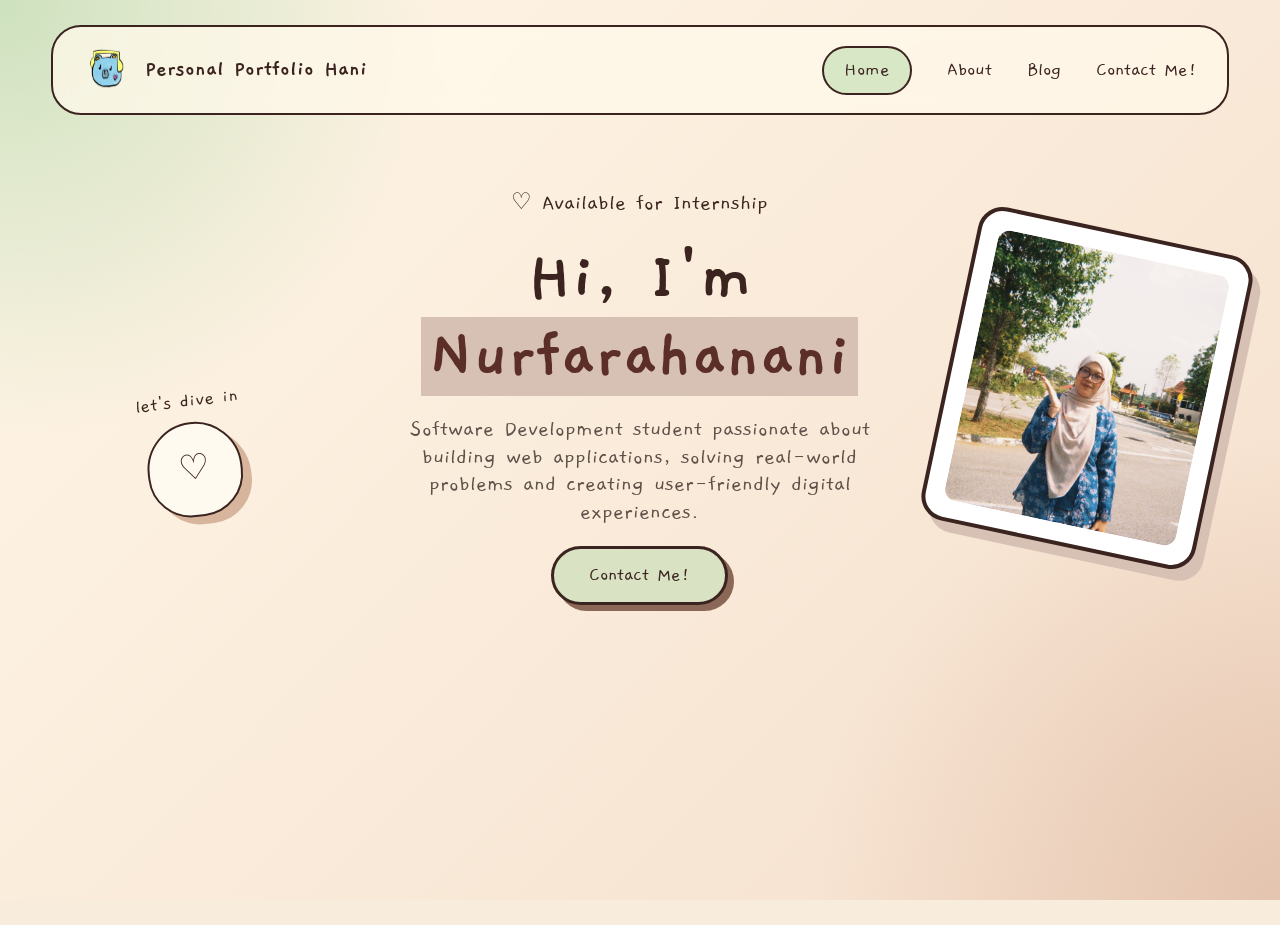
==== commit 1da4638a: "Updated README.md" ====
--- a/index.html
+++ b/index.html
@@ -64,7 +64,7 @@
 
         <div class="photo-card">
             <div class="doodle-frame">
-                <img src="images/profile pic.jpeg" alt="Hani">
+                <img src="images/bg2.jpg" alt="Hani">
             </div>
         </div>
     </section>
--- a/css/style.css
+++ b/css/style.css
@@ -565,6 +565,27 @@
   padding: 35px;
   position: relative;
   animation: pop 0.25s ease;
+}
+
+.close-popup{
+  position:absolute;
+  top:20px;
+  right:20px;
+  width:40px;
+  height:40px;
+  font-size:28px;
+  font-weight:bold;
+  border:none;
+  background:none;
+  cursor:pointer;
+  color:#3b241f;
+  display:flex;
+  align-items:center;
+  justify-content:center;
+}
+
+.close-popup:hover{
+  transform:scale(1.1);
 }
 
 #projectDetails h2 {
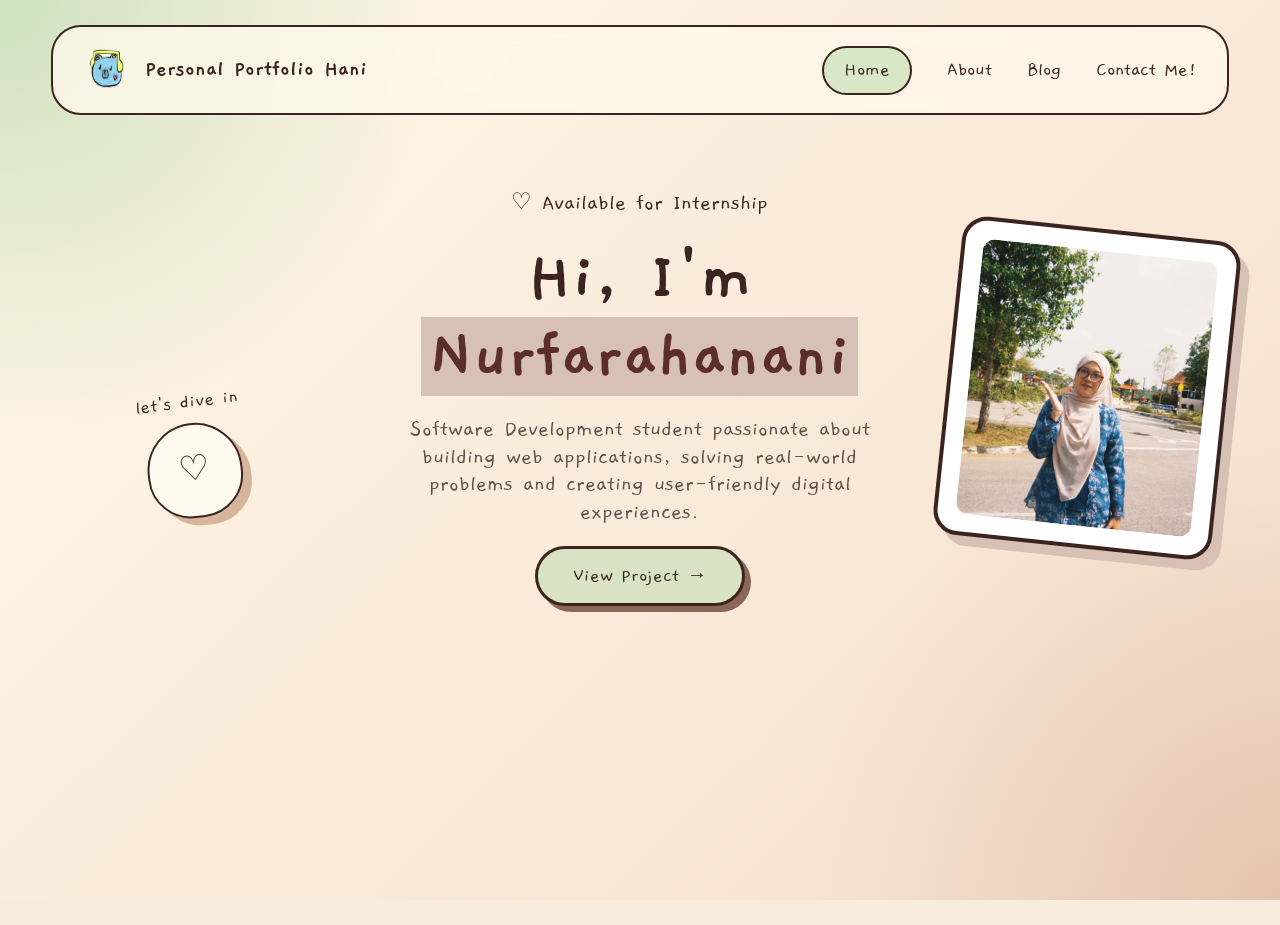
==== commit f083d089: "Added portfolio animations" ====
--- a/index.html
+++ b/index.html
@@ -3,7 +3,7 @@
 <head>
   <meta charset="UTF-8" />
   <meta name="viewport" content="width=device-width, initial-scale=1.0" />
-  <title>Portfolio</title>
+  <title>Nurfarahanani | Portfolio</title>
   <link rel="icon" href="images/logo.png">
   <link rel="stylesheet" href="css/style.css" />
 </head>
@@ -54,8 +54,8 @@
         </p>
 
         <div class="hero-buttons">
-            <a href="contact.html">
-              Contact Me!
+            <a href="blog.html">
+              View Project →
             </a>
 
         </div>
--- a/css/style.css
+++ b/css/style.css
@@ -686,8 +686,10 @@
 
 .portfolio-grid {
   display: grid;
-  grid-template-columns: repeat(3, 1fr);
-  gap: 25px;
+  grid-template-columns: repeat(2, minmax(280px, 520px));
+  gap: 35px;
+  justify-content: center;
+  align-items: stretch;
 }
 
 .portfolio-card {
@@ -712,6 +714,8 @@
   display: block;
   background: #f3e4d6;
 }
+
+
 
 .portfolio-info {
   padding: 22px;
@@ -977,6 +981,12 @@
     object-fit:contain;
 
     filter:brightness(0) invert(1);
+}
+.email-icon{
+    font-size: 28px;
+    color: white;
+    text-decoration: none;
+    font-weight: bold;
 }
 
 
@@ -1134,4 +1144,72 @@
   .contact-info {
     grid-template-columns: 1fr;
   }
+}
+
+/* Simple Animations */
+
+.navbar,
+.main-title,
+.photo-card,
+.about-container,
+.showcase-header,
+.showcase-tabs,
+.portfolio-card,
+.skill-card,
+.contact-container {
+  animation: fadeUp 0.8s ease both;
+}
+
+@keyframes fadeUp {
+  from {
+    opacity: 0;
+    transform: translateY(25px);
+  }
+  to {
+    opacity: 1;
+    transform: translateY(0);
+  }
+}
+
+.doodle-box {
+  animation: floatDoodle 3s ease-in-out infinite;
+}
+
+@keyframes floatDoodle {
+  0%, 100% {
+    transform: translateY(0) rotate(-7deg);
+  }
+  50% {
+    transform: translateY(-12px) rotate(-7deg);
+  }
+}
+
+.doodle-frame {
+  animation: softFloat 3.5s ease-in-out infinite;
+}
+
+@keyframes softFloat {
+  0%, 100% {
+    transform: rotate(6deg) translateY(0);
+  }
+  50% {
+    transform: rotate(6deg) translateY(-10px);
+  }
+}
+
+.hero-buttons a,
+.download-btn,
+.contact-socials-page a {
+  transition: 0.3s ease;
+}
+
+.hero-buttons a:hover,
+.download-btn:hover,
+.contact-socials-page a:hover {
+  transform: translateY(-5px);
+}
+
+.portfolio-card:hover,
+.skill-card:hover {
+  transform: translateY(-8px);
 }
